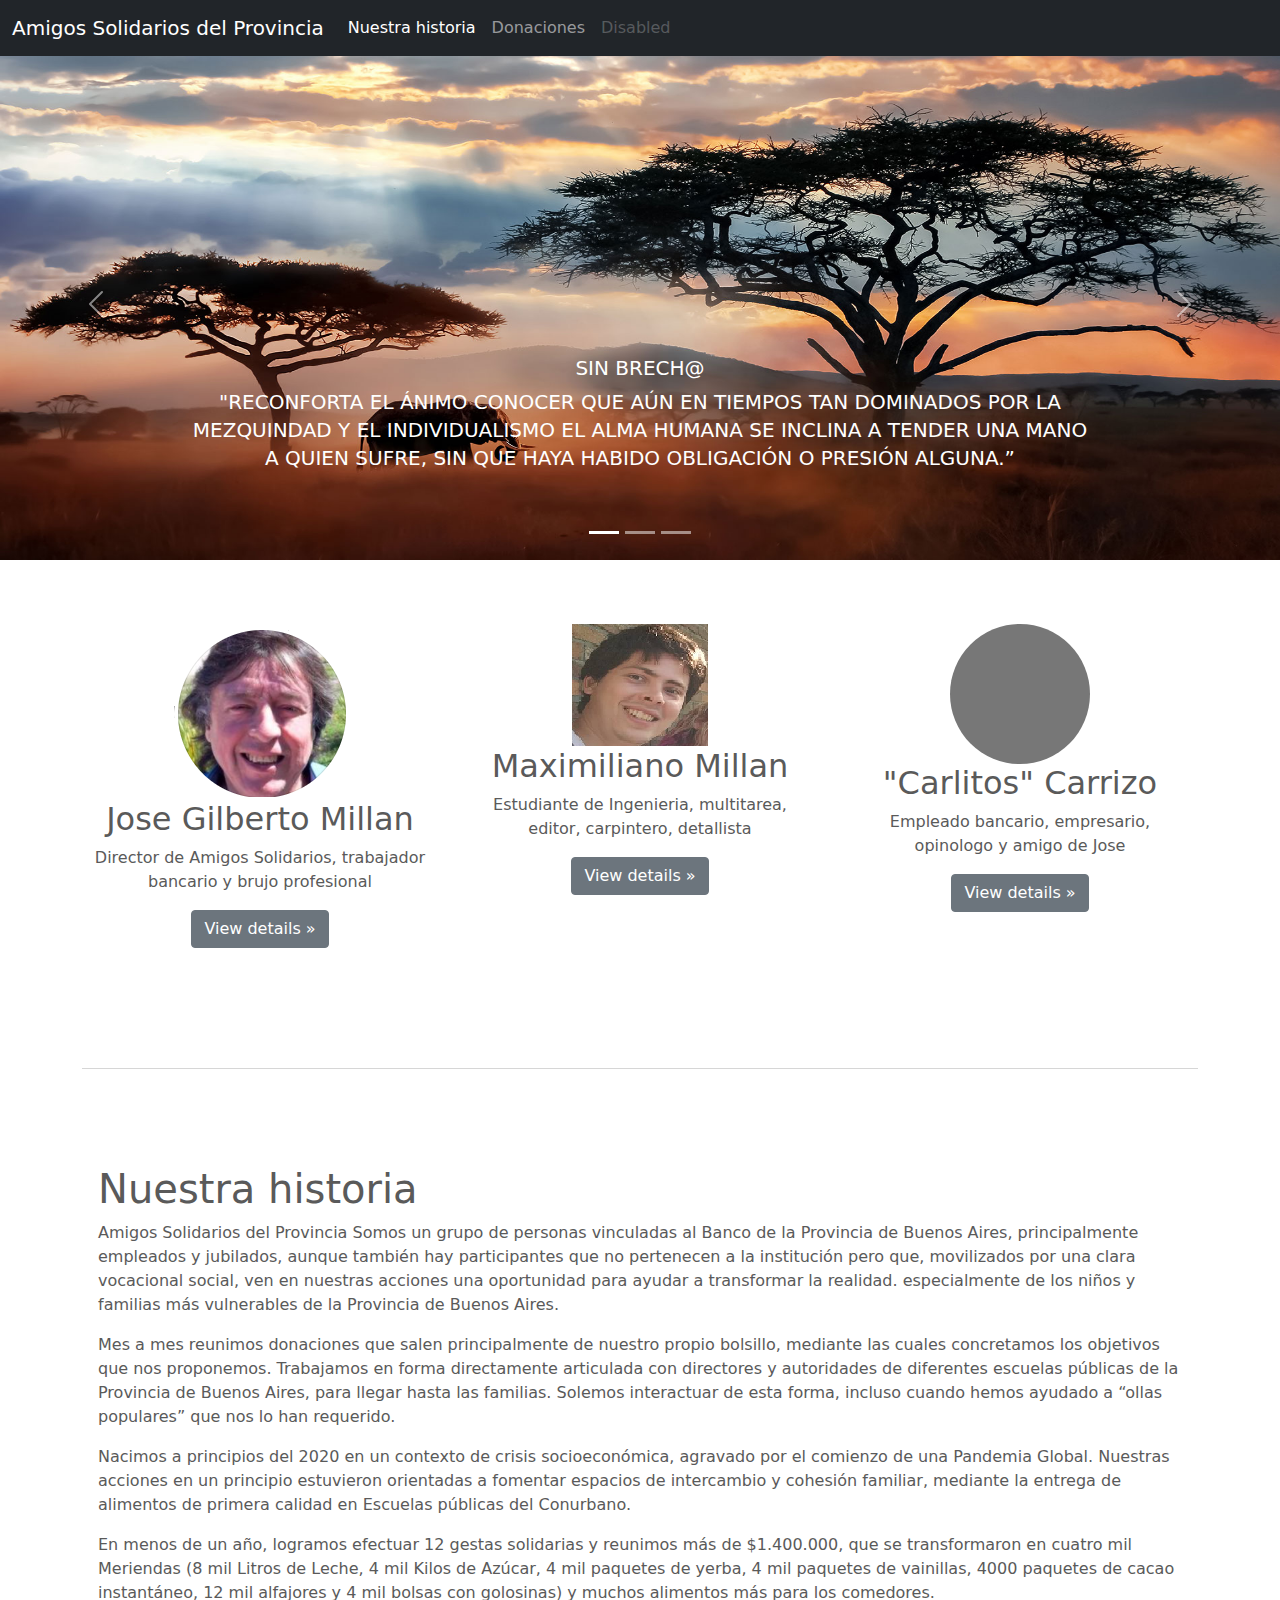
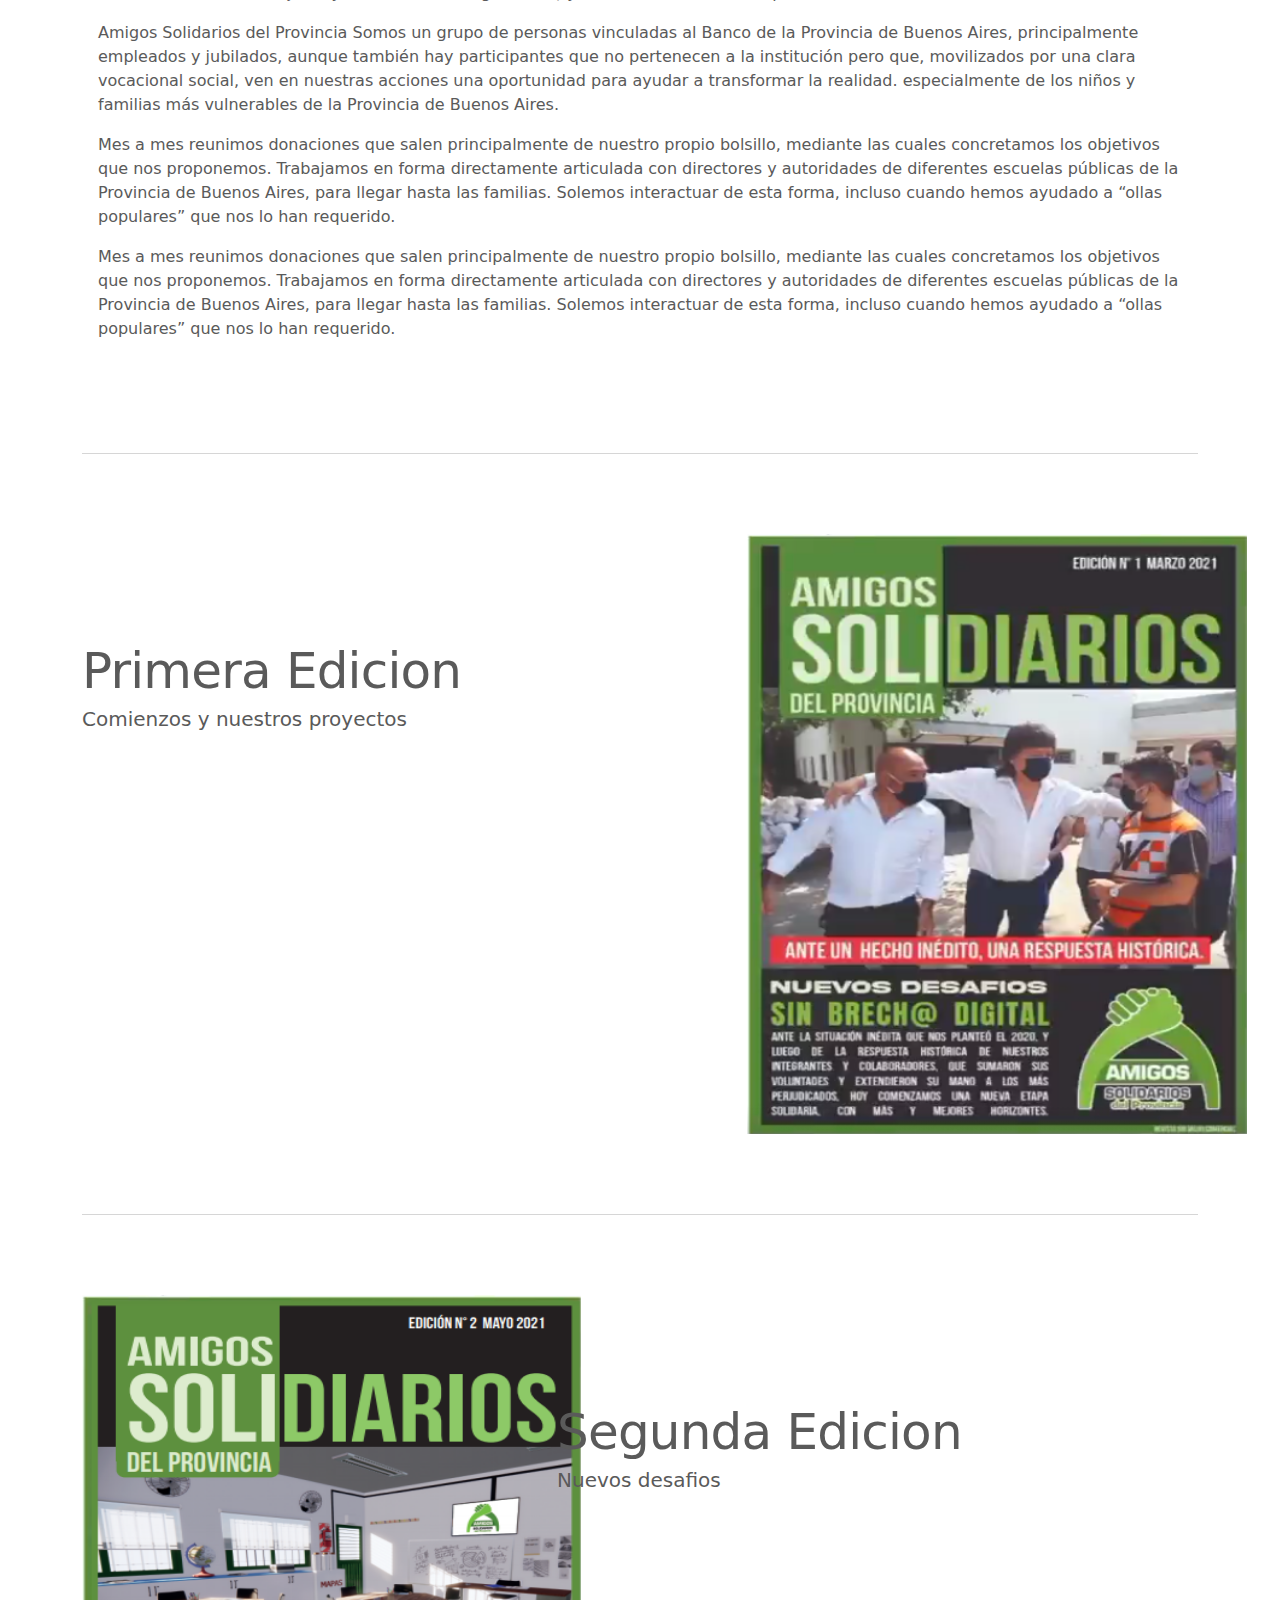
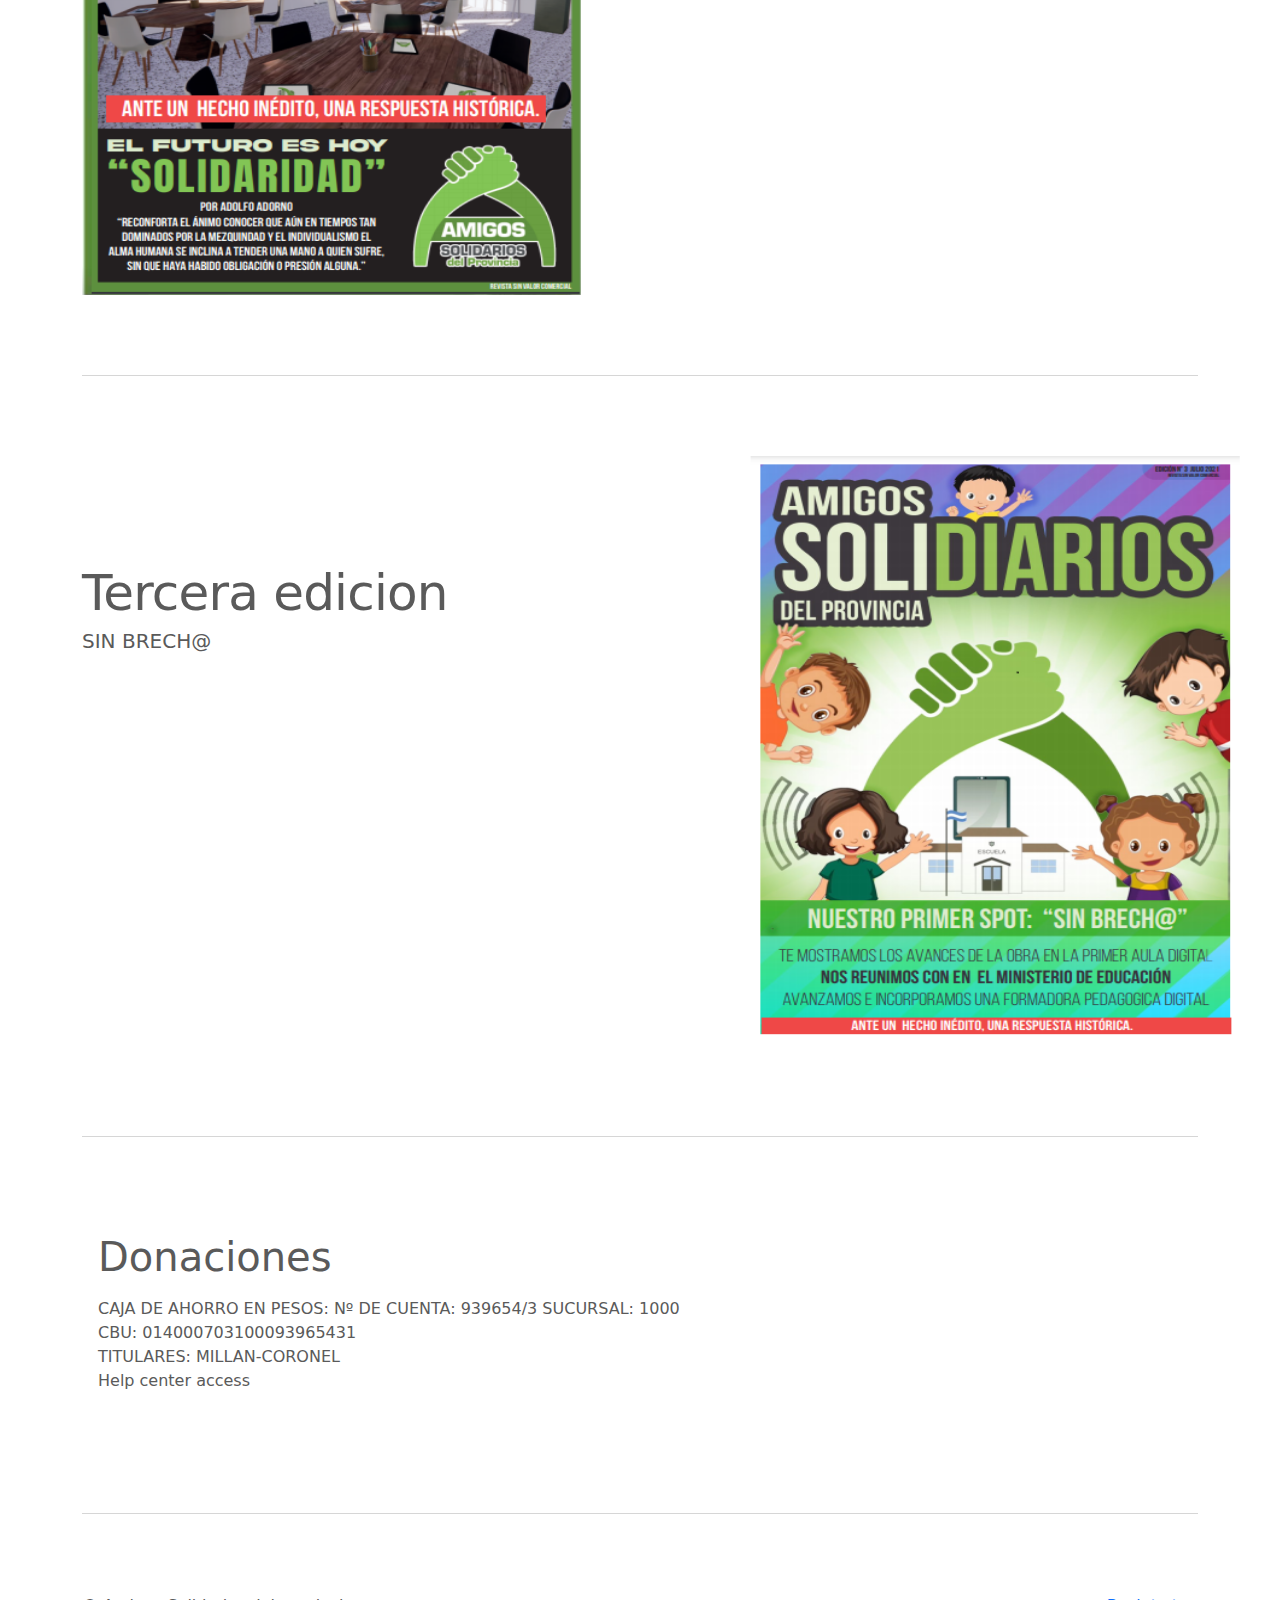
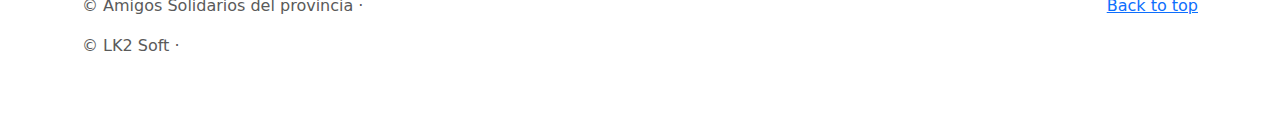
==== version 2/index.html @ d09a67ca "Initial commit" ====
<!doctype html>
<html lang="en">
  <head>
    <meta charset="utf-8">
    <meta name="viewport" content="width=device-width, initial-scale=1">
    <meta name="description" content="">
    <meta name="author" content="Mark Otto, Jacob Thornton, and Bootstrap contributors">
    <meta name="generator" content="Hugo 0.84.0">
    <title>Amigos Solidarios del Provincia</title>

    <link rel="canonical" href="https://getbootstrap.com/docs/5.0/examples/carousel/">
    <script src="https://cdn.jsdelivr.net/npm/bootstrap@5.0.2/dist/js/bootstrap.bundle.min.js" integrity="sha384-MrcW6ZMFYlzcLA8Nl+NtUVF0sA7MsXsP1UyJoMp4YLEuNSfAP+JcXn/tWtIaxVXM" crossorigin="anonymous"></script>

    <link rel="shortcut icon" href="imagenes/logo1.png">

    <!-- Bootstrap core CSS -->
<link href="css/bootstrap.min.css" rel="stylesheet" integrity="sha384-EVSTQN3/azprG1Anm3QDgpJLIm9Nao0Yz1ztcQTwFspd3yD65VohhpuuCOmLASjC" crossorigin="anonymous">

    <!-- Favicons -->
<link rel="apple-touch-icon" href="/docs/5.0/assets/img/favicons/apple-touch-icon.png" sizes="180x180">
<link rel="icon" href="/docs/5.0/assets/img/favicons/favicon-32x32.png" sizes="32x32" type="image/png">
<link rel="icon" href="/docs/5.0/assets/img/favicons/favicon-16x16.png" sizes="16x16" type="image/png">
<link rel="manifest" href="/docs/5.0/assets/img/favicons/manifest.json">
<link rel="mask-icon" href="/docs/5.0/assets/img/favicons/safari-pinned-tab.svg" color="#7952b3">
<link rel="icon" href="/docs/5.0/assets/img/favicons/favicon.ico">
<meta name="theme-color" content="#7952b3">


    <style>
      .bd-placeholder-img {
        font-size: 1.125rem;
        text-anchor: middle;
        -webkit-user-select: none;
        -moz-user-select: none;
        user-select: none;
      }

      @media (min-width: 768px) {
        .bd-placeholder-img-lg {
          font-size: 3.5rem;
        }
      }
    </style>

    
    <!-- Custom styles for this template -->
    <link href="carousel.css" rel="stylesheet">
  </head>
  <body>
    
<header>
  <nav class="navbar navbar-expand-md navbar-dark fixed-top bg-dark">
    <div class="container-fluid">
      <a class="navbar-brand" href="#">Amigos Solidarios del Provincia</a>
      <button class="navbar-toggler" type="button" data-bs-toggle="collapse" data-bs-target="#navbarCollapse" aria-controls="navbarCollapse" aria-expanded="false" aria-label="Toggle navigation">
        <span class="navbar-toggler-icon"></span>
      </button>
      <div class="collapse navbar-collapse" id="navbarCollapse">
        <ul class="navbar-nav me-auto mb-2 mb-md-0">
          <li class="nav-item">
            <a class="nav-link active" aria-current="page" href="#">Nuestra historia</a>
          </li>
          <li class="nav-item">
            <a class="nav-link" href="#">Donaciones</a>
          </li>
          <li class="nav-item">
            <a class="nav-link disabled" href="#" tabindex="-1" aria-disabled="true">Disabled</a>
          </li>
        </ul>
      </div>
    </div>
  </nav>
</header>

<main>
    <div id="carouselExampleCaptions" class="carousel slide" data-bs-ride="carousel">
        <div class="carousel-indicators">
          <button type="button" data-bs-target="#carouselExampleCaptions" data-bs-slide-to="0" class="active" aria-current="true" aria-label="Slide 1"></button>
          <button type="button" data-bs-target="#carouselExampleCaptions" data-bs-slide-to="1" aria-label="Slide 2"></button>
          <button type="button" data-bs-target="#carouselExampleCaptions" data-bs-slide-to="2" aria-label="Slide 3"></button>
        </div>
        <div class="carousel-inner">
          <div class="carousel-item active">
            <img src="imagenes/img1.jpg" class="d-block w-100" alt="...">
            <div class="carousel-caption d-none d-md-block">
              <h5>SIN BRECH@</h5>
              <p>"RECONFORTA EL ÁNIMO CONOCER QUE AÚN EN TIEMPOS TAN
                DOMINADOS POR LA MEZQUINDAD Y EL INDIVIDUALISMO EL
                ALMA HUMANA SE INCLINA A TENDER UNA MANO A QUIEN SUFRE,
                SIN QUE HAYA HABIDO OBLIGACIÓN O PRESIÓN ALGUNA.”</p>
            </div>
          </div>
          <div class="carousel-item">
            <img src="imagenes/img2.jpeg" class="d-block w-100" alt="...">
            <div class="carousel-caption d-none d-md-block">
              <h5>Mas solidarios que nunca</h5>
              <p>"Amigos solidarios son como muchas manos que abrazadas buscan ir por el mismo camino para estar mas cera de los que mas necesitan"</p>
            </div>
          </div>
          <div class="carousel-item">
            <img src="imagenes/img3.jpg" class="d-block w-100" alt="...">
            <div class="carousel-caption d-none d-md-block">
              <h5>Solidaridad</h5>
              <p>"Texto de ejemplo pq no se que carajo poner"</p>
            </div>
          </div>
        </div>
        <button class="carousel-control-prev" type="button" data-bs-target="#carouselExampleCaptions" data-bs-slide="prev">
          <span class="carousel-control-prev-icon" aria-hidden="true"></span>
          <span class="visually-hidden">Previous</span>
        </button>
        <button class="carousel-control-next" type="button" data-bs-target="#carouselExampleCaptions" data-bs-slide="next">
          <span class="carousel-control-next-icon" aria-hidden="true"></span>
          <span class="visually-hidden">Next</span>
        </button>
      </div>
  


  <!-- Marketing messaging and featurettes
  ================================================== -->
  <!-- Wrap the rest of the page in another container to center all the content. -->

  <div class="container marketing">

    <!-- Three columns of text below the carousel -->
    <div class="row">
      <div class="col-lg-4">
        <!-- <svg class="bd-placeholder-img rounded-circle" width="140" height="140" xmlns="http://www.w3.org/2000/svg" role="img" aria-label="Placeholder: 140x140" preserveAspectRatio="xMidYMid slice" focusable="false"><title>Placeholder</title><rect width="100%" height="100%" fill="#777"/><text x="50%" y="50%" fill="#777" dy=".3em">140x140</text></svg> -->
        <img src="imagenes/imgcarnetjose.png" alt="">
        <h2>Jose Gilberto Millan</h2>
        <p>Director de Amigos Solidarios, trabajador bancario y brujo profesional</p>
        <p><a class="btn btn-secondary" href="#">View details &raquo;</a></p>
      </div><!-- /.col-lg-4 -->
      <div class="col-lg-4">
        <!-- <svg class="bd-placeholder-img rounded-circle" width="140" height="140" xmlns="http://www.w3.org/2000/svg" role="img" aria-label="Placeholder: 140x140" preserveAspectRatio="xMidYMid slice" focusable="false"><title>Placeholder</title><rect width="100%" height="100%" fill="#777"/><text x="50%" y="50%" fill="#777" dy=".3em">140x140</text></svg> -->
        <img src="imagenes/imgcarnetmaxi.png" alt="">
        <h2>Maximiliano Millan</h2>
        <p>Estudiante de Ingenieria, multitarea, editor, carpintero, detallista</p>
        <p><a class="btn btn-secondary" href="#">View details &raquo;</a></p>
      </div><!-- /.col-lg-4 -->
      <div class="col-lg-4">
        <svg class="bd-placeholder-img rounded-circle" width="140" height="140" xmlns="http://www.w3.org/2000/svg" role="img" aria-label="Placeholder: 140x140" preserveAspectRatio="xMidYMid slice" focusable="false"><title>Placeholder</title><rect width="100%" height="100%" fill="#777"/><text x="50%" y="50%" fill="#777" dy=".3em">140x140</text></svg>

        <h2>"Carlitos" Carrizo</h2>
        <p>Empleado bancario, empresario, opinologo y amigo de Jose</p>
        <p><a class="btn btn-secondary" href="#">View details &raquo;</a></p>
      </div><!-- /.col-lg-4 -->
    </div><!-- /.row -->


    <!-- START THE FEATURETTES -->

    <hr class="featurette-divider">

    <div class="col">
          
        <div class="card-body">
          
          <a id="n1"></a><h1>Nuestra historia</h1>
    
           
          <p>Amigos Solidarios del Provincia Somos un grupo de personas vinculadas al Banco de la Provincia de
            Buenos Aires, principalmente empleados y jubilados, aunque también hay participantes que no
            pertenecen a la institución pero que, movilizados por una clara vocacional social, ven en nuestras
            acciones una oportunidad para ayudar a transformar la realidad. especialmente de los niños y
            familias más vulnerables de la Provincia de Buenos Aires.</p>
        
       
            <p>Mes a mes reunimos donaciones que salen principalmente de nuestro propio bolsillo, mediante las
            cuales concretamos los objetivos que nos proponemos. Trabajamos en forma directamente
            articulada con directores y autoridades de diferentes escuelas públicas de la Provincia de Buenos
            Aires, para llegar hasta las familias. Solemos interactuar de esta forma, incluso cuando hemos
            ayudado a “ollas populares” que nos lo han requerido.</p>
    
    
            <p>Nacimos a principios del 2020 en un contexto de crisis socioeconómica, agravado por el comienzo
              de una Pandemia Global. Nuestras acciones en un principio estuvieron orientadas a fomentar
              espacios de intercambio y cohesión familiar, mediante la entrega de alimentos de primera calidad
              en Escuelas públicas del Conurbano. </p>
    
            <p>En menos de un año, logramos efectuar 12 gestas solidarias y reunimos más de $1.400.000, que se
                transformaron en cuatro mil Meriendas (8 mil Litros de Leche, 4 mil Kilos de Azúcar, 4 mil
                paquetes de yerba, 4 mil paquetes de vainillas, 4000 paquetes de cacao instantáneo, 12 mil
                alfajores y 4 mil bolsas con golosinas) y muchos alimentos más para los comedores.</p>

            <p>Amigos Solidarios del Provincia Somos un grupo de personas vinculadas al Banco de la Provincia de
                    Buenos Aires, principalmente empleados y jubilados, aunque también hay participantes que no
                    pertenecen a la institución pero que, movilizados por una clara vocacional social, ven en nuestras
                    acciones una oportunidad para ayudar a transformar la realidad. especialmente de los niños y
                    familias más vulnerables de la Provincia de Buenos Aires.</p>
                
               
            <p>Mes a mes reunimos donaciones que salen principalmente de nuestro propio bolsillo, mediante las
                    cuales concretamos los objetivos que nos proponemos. Trabajamos en forma directamente
                    articulada con directores y autoridades de diferentes escuelas públicas de la Provincia de Buenos
                    Aires, para llegar hasta las familias. Solemos interactuar de esta forma, incluso cuando hemos
                    ayudado a “ollas populares” que nos lo han requerido.</p>

            <p>Mes a mes reunimos donaciones que salen principalmente de nuestro propio bolsillo, mediante las
                        cuales concretamos los objetivos que nos proponemos. Trabajamos en forma directamente
                        articulada con directores y autoridades de diferentes escuelas públicas de la Provincia de Buenos
                        Aires, para llegar hasta las familias. Solemos interactuar de esta forma, incluso cuando hemos
                        ayudado a “ollas populares” que nos lo han requerido.</p>
            
    
              
        
        </div>
        
      </div>


    <hr class="featurette-divider">

    <div class="row featurette">
      <div class="col-md-7">
        <h2 class="featurette-heading">Primera Edicion </h2>
        <p class="lead">Comienzos y nuestros proyectos</p>
      </div>
      <div class="col-md-5">
        <!-- <svg class="bd-placeholder-img bd-placeholder-img-lg featurette-image img-fluid mx-auto"  width="500" height="500" xmlns="http://www.w3.org/2000/svg" role="img" aria-label="Placeholder: 500x500" preserveAspectRatio="xMidYMid slice" focusable="false"><title>Placeholder</title><rect width="100%" height="100%" fill="#eee"/><text x="50%" y="50%" fill="#aaa" dy=".3em">500x500</text></svg> -->
        <img src="imagenes/potada1.png" alt="" width="500" height="600">
      </div>
    </div>

    <hr class="featurette-divider">

    <div class="row featurette">
      <div class="col-md-7 order-md-2">
        <h2 class="featurette-heading">Segunda Edicion</h2>
        <p class="lead">Nuevos desafios</p>
      </div>
      <div class="col-md-5 order-md-1">
        <!-- <svg class="bd-placeholder-img bd-placeholder-img-lg featurette-image img-fluid mx-auto" width="500" height="500" xmlns="http://www.w3.org/2000/svg" role="img" aria-label="Placeholder: 500x500" preserveAspectRatio="xMidYMid slice" focusable="false"><title>Placeholder</title><rect width="100%" height="100%" fill="#eee"/><text x="50%" y="50%" fill="#aaa" dy=".3em">500x500</text></svg> -->
        <img src="imagenes/portada2.png" alt="" width="500" height="600">
      </div>
    </div>

    <hr class="featurette-divider">

    <div class="row featurette">
      <div class="col-md-7">
        <h2 class="featurette-heading">Tercera edicion</h2>
        <p class="lead">SIN BRECH@</p>
      </div>
      <div class="col-md-5">
        <!-- <svg class="bd-placeholder-img bd-placeholder-img-lg featurette-image img-fluid mx-auto" width="500" height="500" xmlns="http://www.w3.org/2000/svg" role="img" aria-label="Placeholder: 500x500" preserveAspectRatio="xMidYMid slice" focusable="false"><title>Placeholder</title><rect width="100%" height="100%" fill="#eee"/><text x="50%" y="50%" fill="#aaa" dy=".3em">500x500</text></svg> -->
        <img src="imagenes/portada3.png" alt="" width="500" height="600">
      </div>
    </div>

    <hr class="featurette-divider">


    <div class="card-body">
        <h1 class="card-title pricing-card-title">Donaciones</h1>
        <ul class="list-unstyled mt-3 mb-4">
          <li>CAJA DE AHORRO EN PESOS: Nº DE CUENTA: 939654/3 SUCURSAL: 1000</li>
          <li>CBU: 014000703100093965431</li>
          <li>TITULARES: MILLAN-CORONEL</li>
          <li>Help center access</li>
        </ul>
        
      </div>
    
      <hr class="featurette-divider">








    <!-- /END THE FEATURETTES -->

  </div><!-- /.container -->


  <!-- FOOTER -->
  <footer class="container">
    <p class="float-end"><a href="#">Back to top</a></p>
    <p>&copy; Amigos Solidarios del provincia &middot; </p>
    <p>&copy; LK2 Soft &middot; </p>
  </footer>
</main>


    <script src="/docs/5.0/dist/js/bootstrap.bundle.min.js" integrity="sha384-MrcW6ZMFYlzcLA8Nl+NtUVF0sA7MsXsP1UyJoMp4YLEuNSfAP+JcXn/tWtIaxVXM" crossorigin="anonymous"></script>

      
  </body>
</html>
---- version 2/carousel.css ----
/* GLOBAL STYLES
-------------------------------------------------- */
/* Padding below the footer and lighter body text */

body {
  padding-top: 3rem;
  padding-bottom: 3rem;
  color: #5a5a5a;
}


/* CUSTOMIZE THE CAROUSEL
-------------------------------------------------- */

/* Carousel base class */
.carousel {
  margin-bottom: 4rem;
}
/* Since positioning the image, we need to help out the caption */
.carousel-caption {
  bottom: 3rem;
  z-index: 10;
}

/* Declare heights because of positioning of img element */
.carousel-item {
  height: 32rem;
}
.carousel-item > img {
  position: absolute;
  top: 0;
  left: 0;
  min-width: 100%;
  height: 32rem;
}


/* MARKETING CONTENT
-------------------------------------------------- */

/* Center align the text within the three columns below the carousel */
.marketing .col-lg-4 {
  margin-bottom: 1.5rem;
  text-align: center;
}
.marketing h2 {
  font-weight: 400;
}
/* rtl:begin:ignore */
.marketing .col-lg-4 p {
  margin-right: .75rem;
  margin-left: .75rem;
}
/* rtl:end:ignore */


/* Featurettes
------------------------- */

.featurette-divider {
  margin: 5rem 0; /* Space out the Bootstrap <hr> more */
}

/* Thin out the marketing headings */
.featurette-heading {
  font-weight: 300;
  line-height: 1;
  /* rtl:remove */
  letter-spacing: -.05rem;
}


/* RESPONSIVE CSS
-------------------------------------------------- */

@media (min-width: 40em) {
  /* Bump up size of carousel content */
  .carousel-caption p {
    margin-bottom: 1.25rem;
    font-size: 1.25rem;
    line-height: 1.4;
  }

  .featurette-heading {
    font-size: 50px;
  }
}

@media (min-width: 62em) {
  .featurette-heading {
    margin-top: 7rem;
  }
}
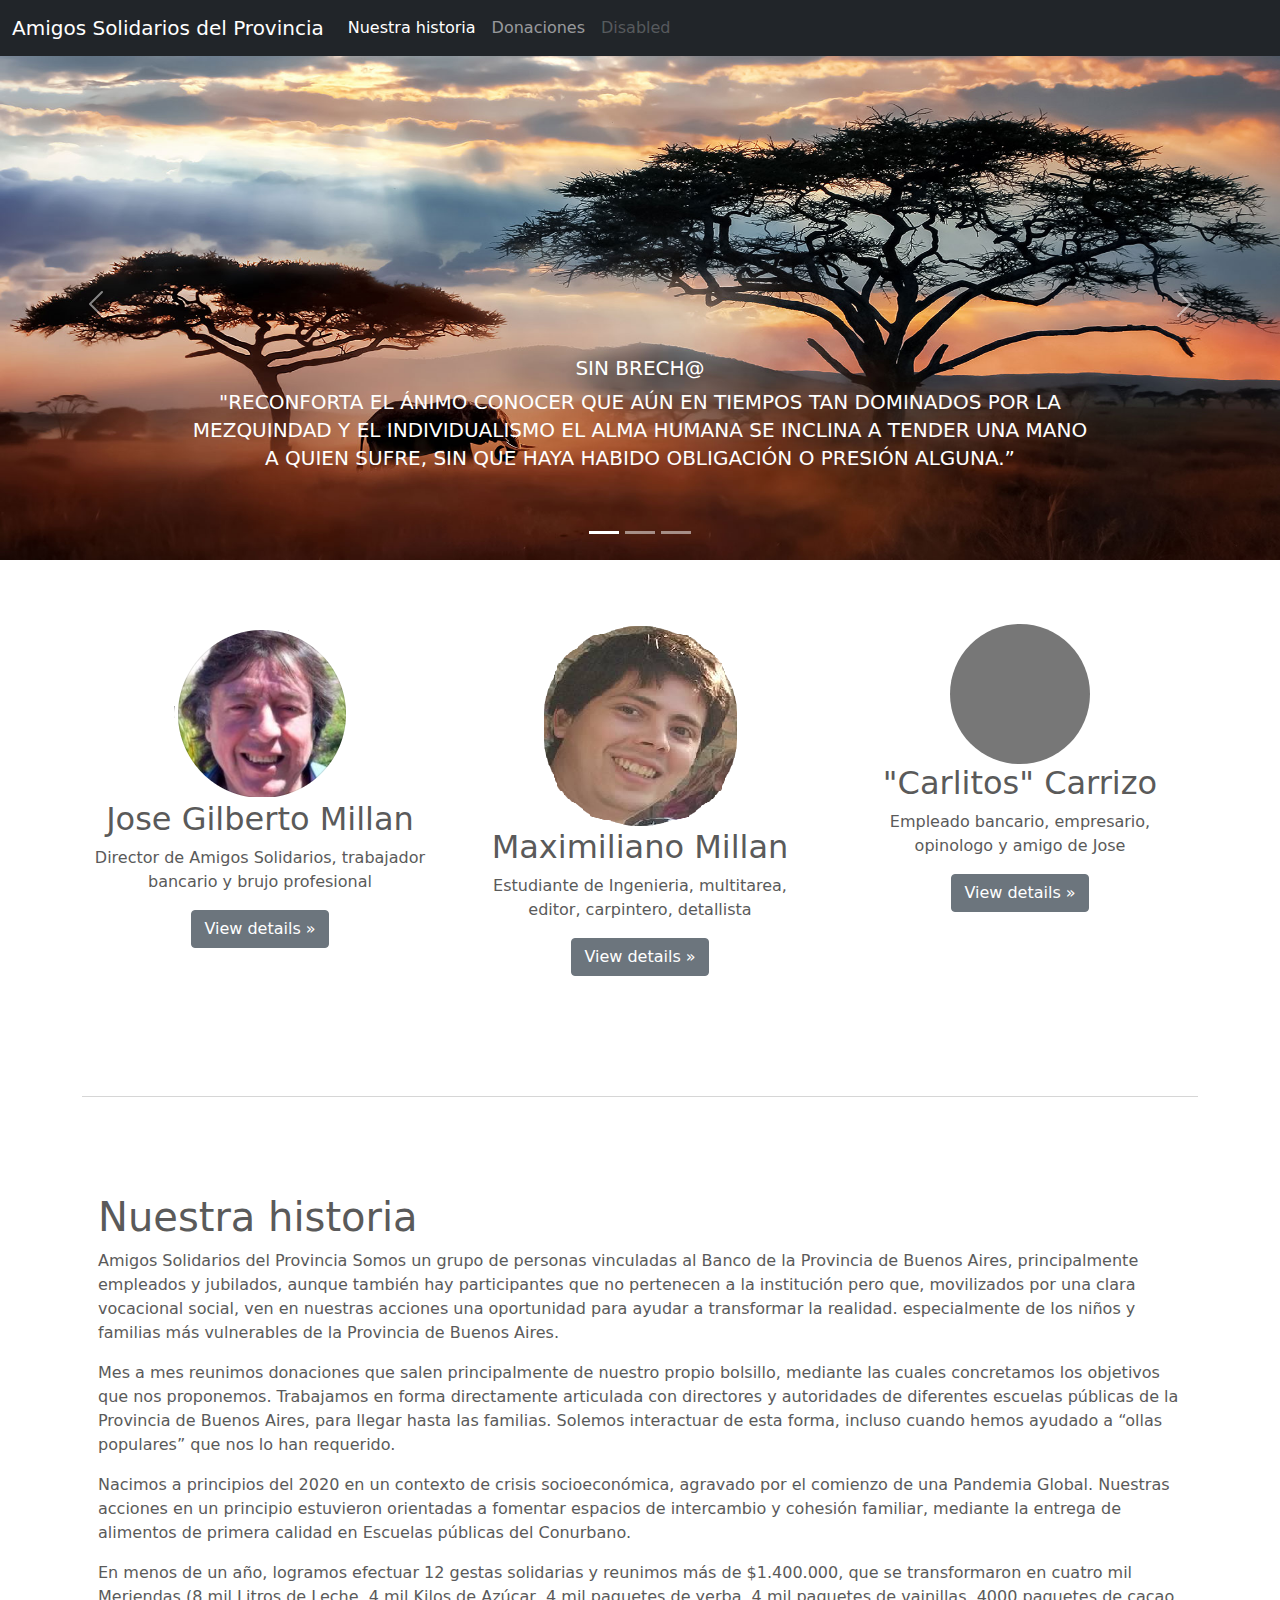
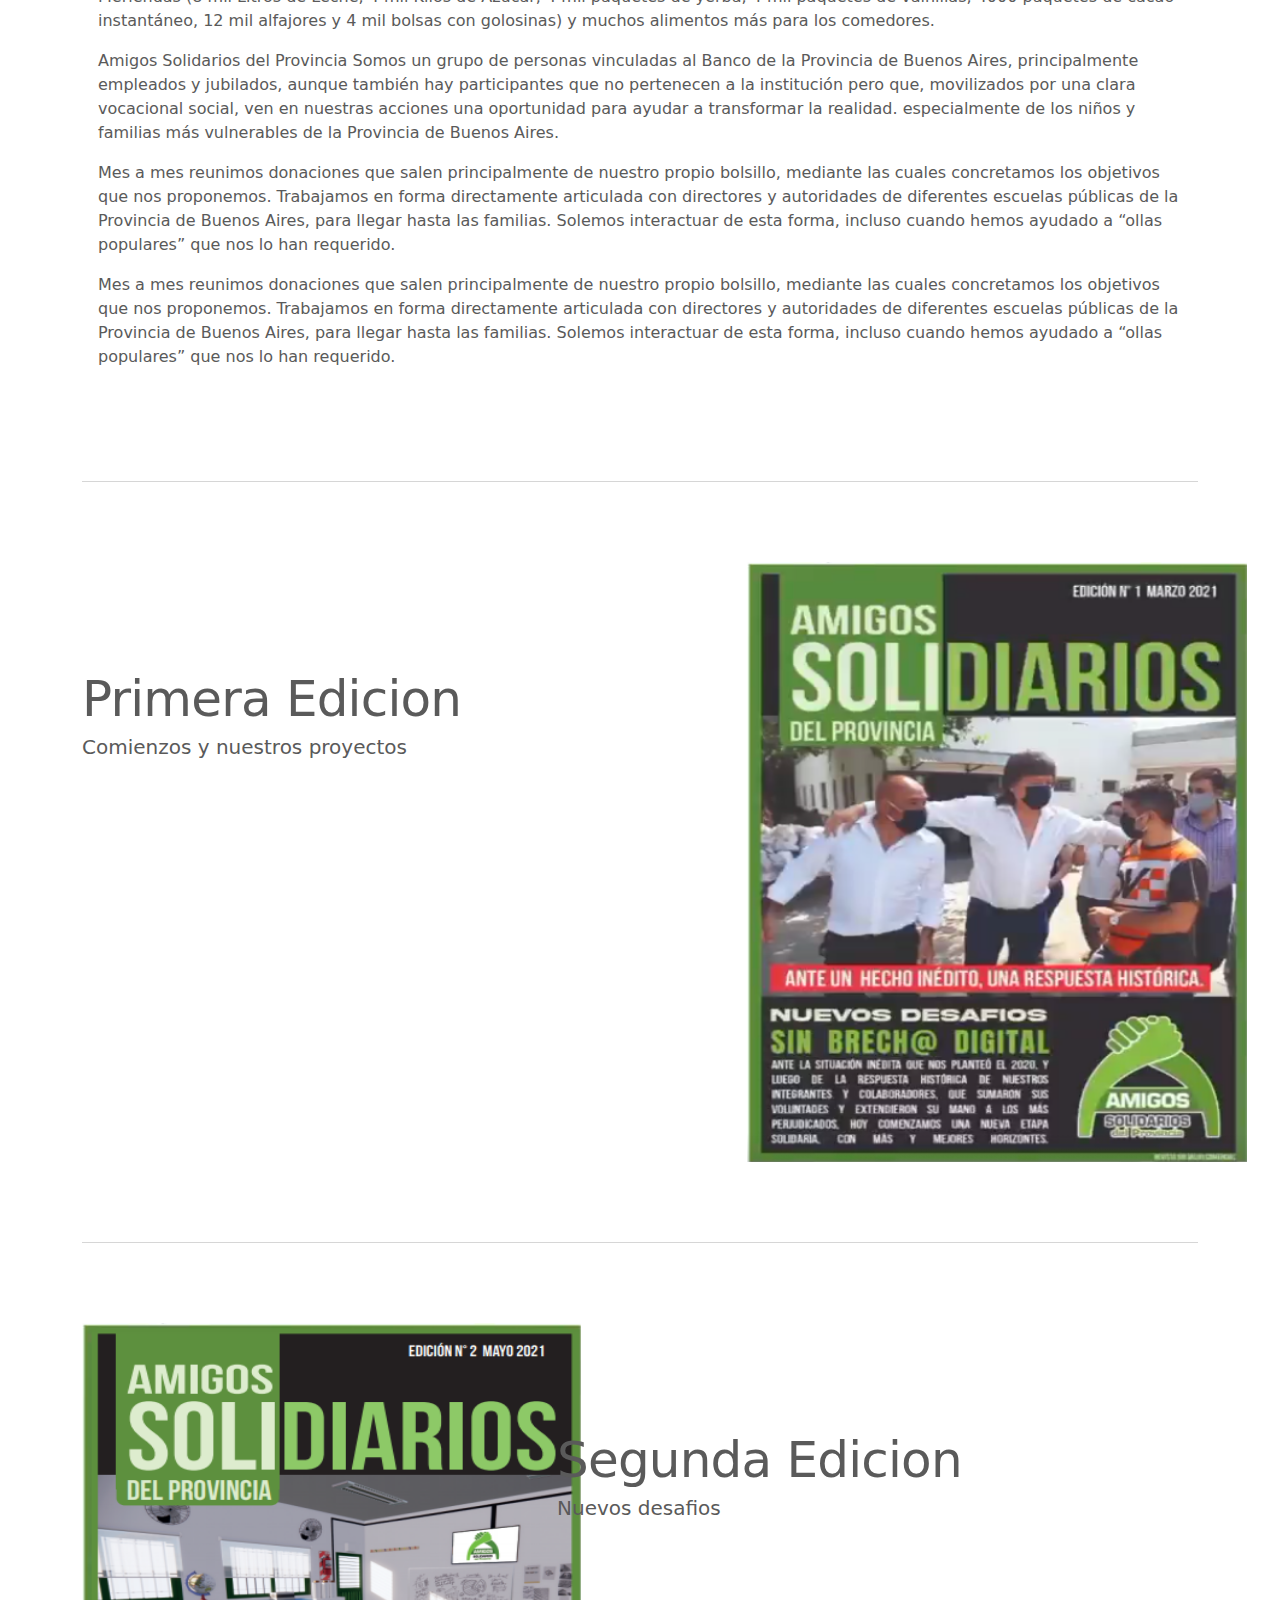
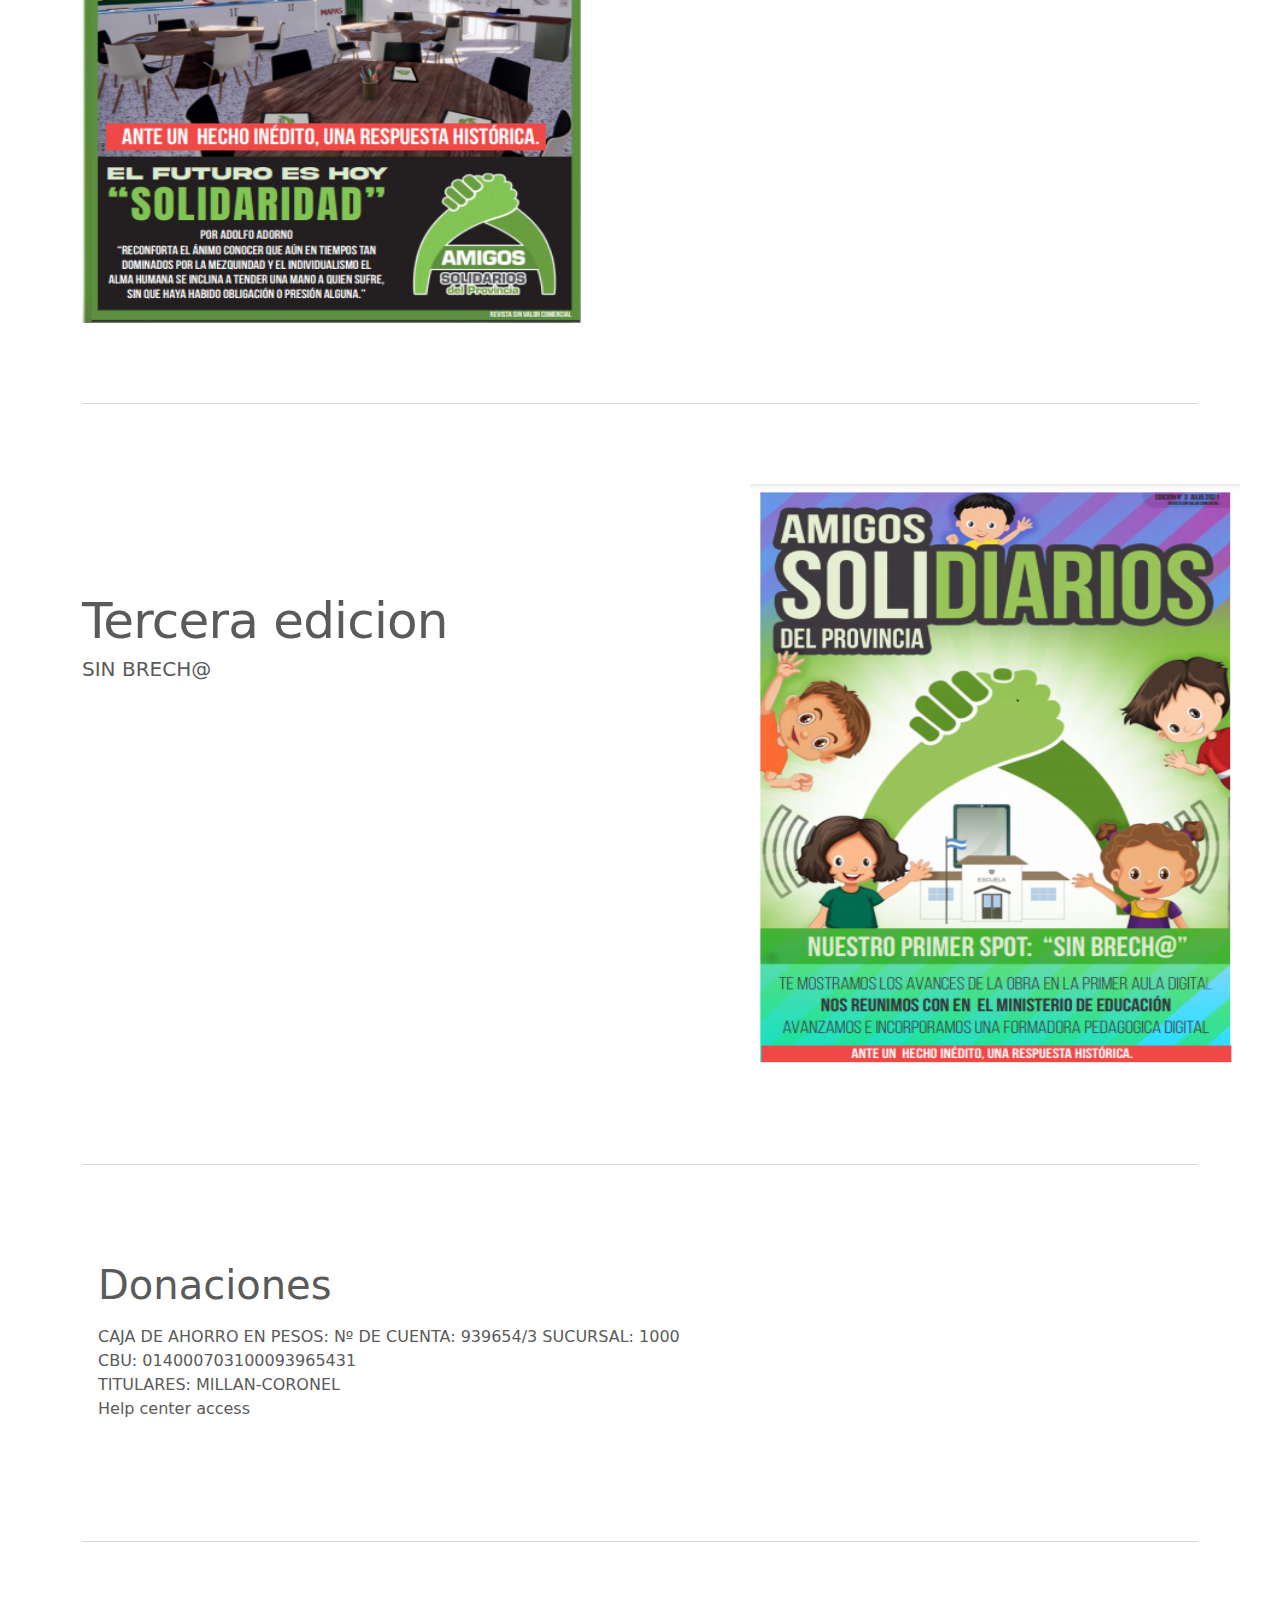
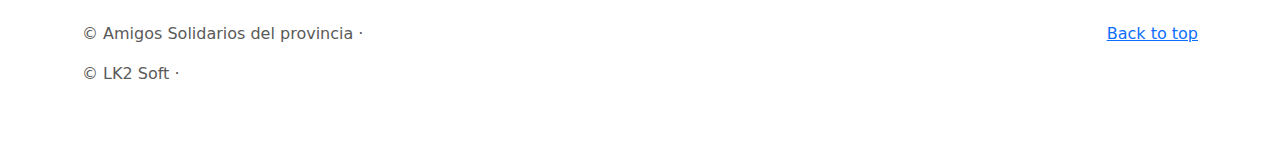
==== commit ec873dea: "Modificacion de imagenes" ====
--- a/version 2/index.html
+++ b/version 2/index.html
@@ -43,7 +43,7 @@
     </style>
 
     
-    <!-- Custom styles for this template -->
+    <!-- Estilos para el carrusel -->
     <link href="carousel.css" rel="stylesheet">
   </head>
   <body>
@@ -117,9 +117,8 @@
   
 
 
-  <!-- Marketing messaging and featurettes
-  ================================================== -->
-  <!-- Wrap the rest of the page in another container to center all the content. -->
+  <!--================================================== -->
+  <!--Seccion de intregantes y descripciones-->
 
   <div class="container marketing">
 
@@ -134,7 +133,7 @@
       </div><!-- /.col-lg-4 -->
       <div class="col-lg-4">
         <!-- <svg class="bd-placeholder-img rounded-circle" width="140" height="140" xmlns="http://www.w3.org/2000/svg" role="img" aria-label="Placeholder: 140x140" preserveAspectRatio="xMidYMid slice" focusable="false"><title>Placeholder</title><rect width="100%" height="100%" fill="#777"/><text x="50%" y="50%" fill="#777" dy=".3em">140x140</text></svg> -->
-        <img src="imagenes/imgcarnetmaxi.png" alt="">
+        <img src="imagenes/imgcarnetmaxi2.png" alt="">
         <h2>Maximiliano Millan</h2>
         <p>Estudiante de Ingenieria, multitarea, editor, carpintero, detallista</p>
         <p><a class="btn btn-secondary" href="#">View details &raquo;</a></p>
